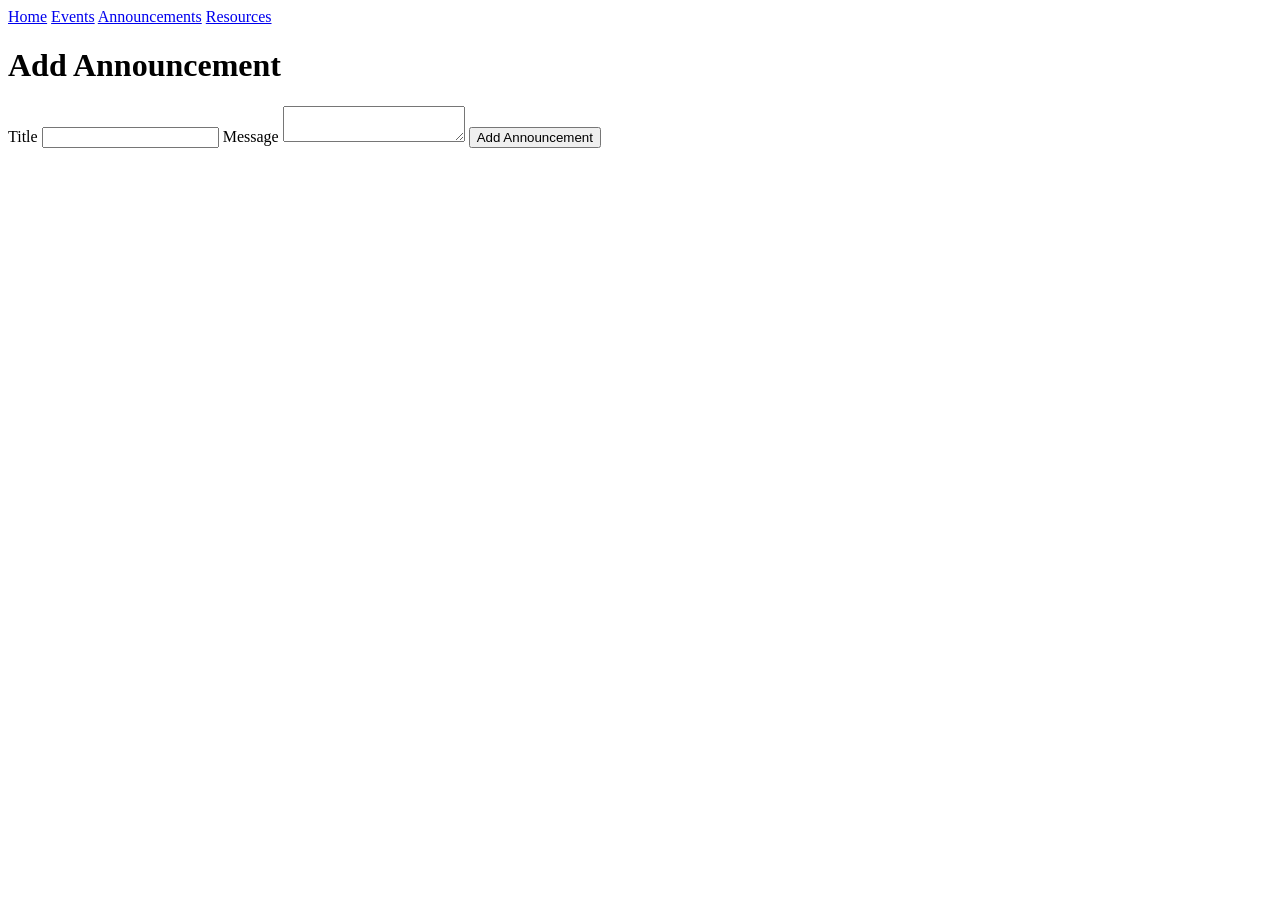
==== add-announcement.html @ 5383e266 "Add files via upload" ====
<!DOCTYPE html>
<html lang="en">
<head>
    <meta charset="UTF-8">
    <title>Add Announcement | UniConnect</title>
    <link rel="stylesheet" href="css/style.css">
</head>
<body>

<!-- NAVBAR -->
<nav>
    <a href="index.html">Home</a>
    <a href="dashboard.html">Events</a>
    <a href="announcements.html">Announcements</a>
    <a href="resources.html">Resources</a>
</nav>

<!-- PAGE CONTAINER -->
<div class="app-container">

    <h1>Add Announcement</h1>

    <div class="form-wrapper">
        <form id="announcementForm" class="form-card">

            <label>Title</label>
            <input type="text" id="title" required>

            <label>Message</label>
            <textarea id="message" required></textarea>

            <button type="submit">Add Announcement</button>

            <p id="status"></p>

        </form>
    </div>

</div>

<script src="script.js"></script>
</body>
</html>
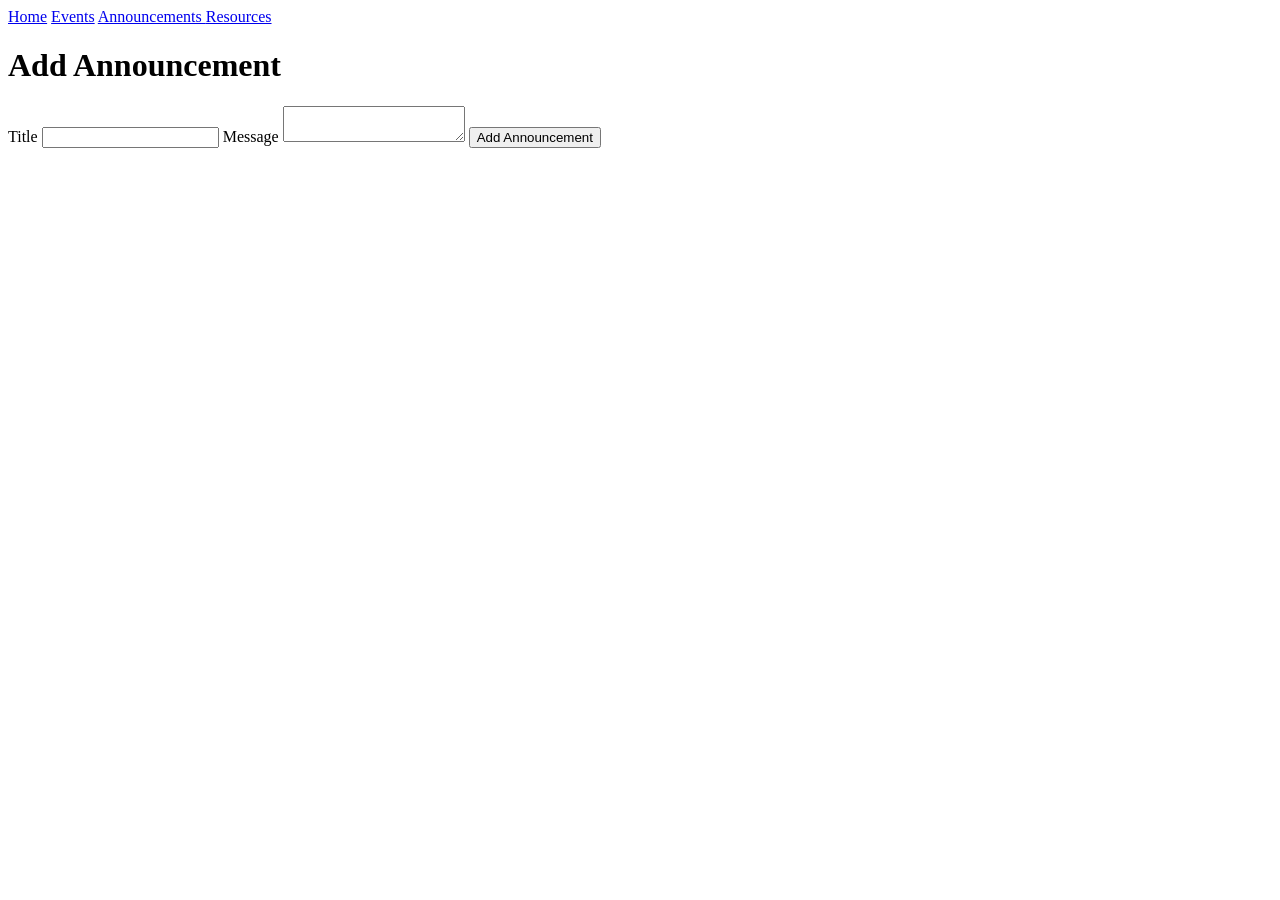
==== commit 184347dc: "UI Update UI navigation links" ====
--- a/add-announcement.html
+++ b/add-announcement.html
@@ -11,7 +11,7 @@
 <nav>
     <a href="index.html">Home</a>
     <a href="dashboard.html">Events</a>
-    <a href="announcements.html">Announcements</a>
+    <a href="announcements.html">Announcements </a>
     <a href="resources.html">Resources</a>
 </nav>
 
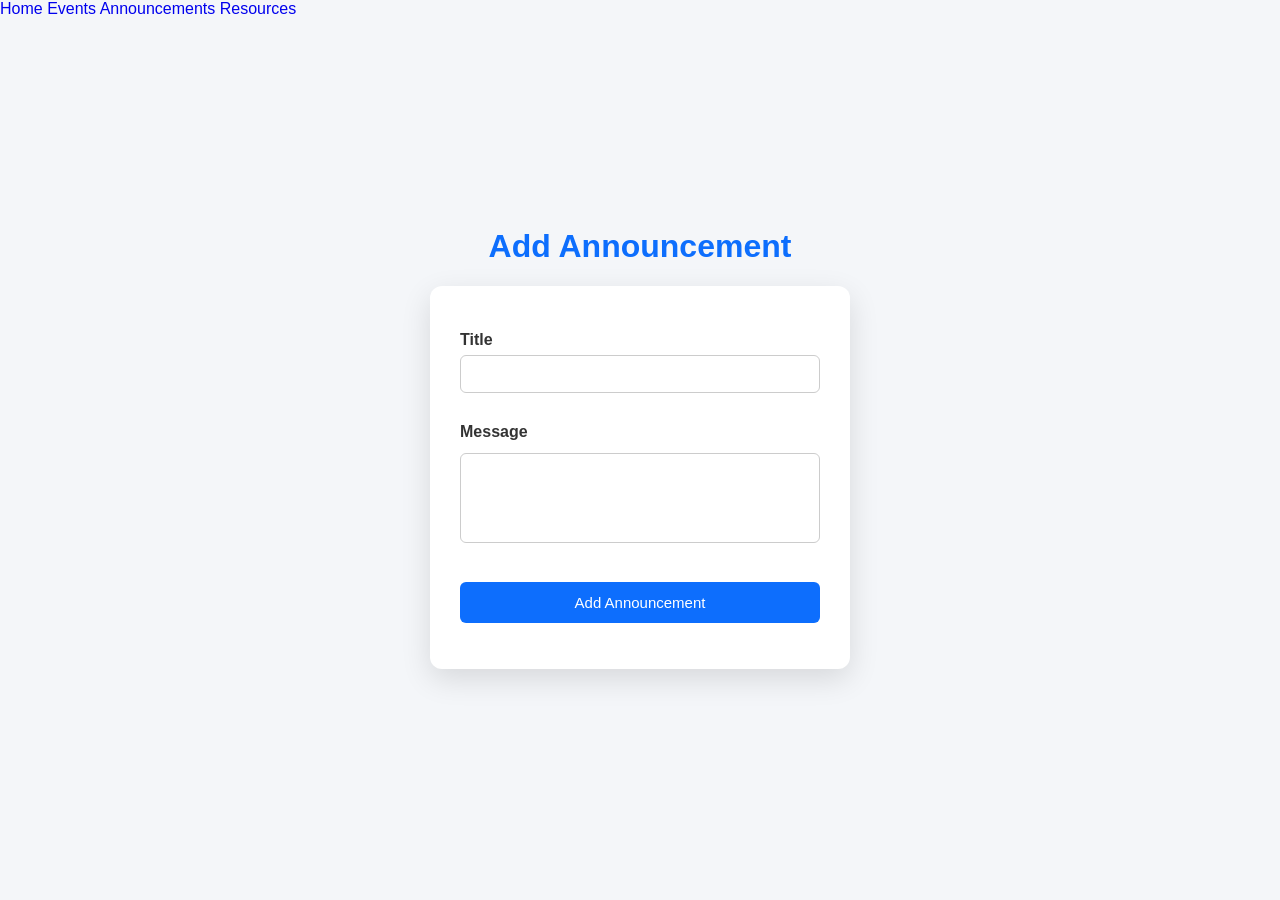
==== commit c7e12ba6: "CSS CSS Changing" ====
--- a/add-announcement.html
+++ b/add-announcement.html
@@ -3,7 +3,7 @@
 <head>
     <meta charset="UTF-8">
     <title>Add Announcement | UniConnect</title>
-    <link rel="stylesheet" href="css/style.css">
+    <link rel="stylesheet" href="./style.css">
 </head>
 <body>
 
--- a/style.css
+++ b/style.css
@@ -0,0 +1,383 @@
+/* =====================
+   GLOBAL STYLES
+===================== */
+* {
+  box-sizing: border-box;
+}
+
+body {
+  margin: 0;
+  font-family: "Segoe UI", Arial, sans-serif;
+  background: #f4f6f9; 
+  color: #333;
+}
+
+h1, h2, h3 {
+  color: #0d6efd;
+}
+
+a {
+  text-decoration: none;
+}
+
+/* =====================
+   NAVBAR
+===================== */
+.navbar {
+  background: linear-gradient(135deg, #0d6efd, #084298);
+  padding: 15px 30px;
+  display: flex;
+  align-items: center;
+}
+
+.navbar a {
+  color: white;
+  margin-right: 20px;
+  font-weight: 600;
+}
+
+.navbar a:hover {
+  text-decoration: underline;
+}
+
+/* =====================
+   CONTAINER
+===================== */
+.container {
+  max-width: 1200px;
+  margin: auto;
+  padding: 30px 20px;
+}
+
+/* =====================
+   HERO SECTION
+===================== */
+.hero {
+  background: linear-gradient(135deg, #0d6efd, #084298);
+  color: white;
+  padding: 70px 30px;
+  text-align: center;
+  border-radius: 10px;
+}
+
+.hero h1 {
+  font-size: 42px;
+  margin-bottom: 10px;
+  color: white;
+}
+
+.hero p {
+  font-size: 18px;
+  max-width: 700px;
+  margin: auto;
+}
+
+.hero-buttons {
+  margin-top: 25px;
+}
+
+.hero-buttons a {
+  display: inline-block;
+  background: white;
+  color: #0d6efd;
+  padding: 12px 22px;
+  margin: 5px;
+  border-radius: 6px;
+  font-weight: bold;
+}
+
+.hero-buttons a:hover {
+  background: #e6e6e6;
+}
+
+/* =====================
+   FEATURE CARDS
+===================== */
+.features {
+  display: grid;
+  grid-template-columns: repeat(auto-fit, minmax(250px, 1fr));
+  gap: 20px;
+  margin-top: 40px;
+}
+
+.card {
+  background: white;
+  padding: 25px;
+  border-radius: 10px;
+  box-shadow: 0 5px 15px rgba(0,0,0,0.08);
+  transition: transform 0.2s;
+}
+
+.card:hover {
+  transform: translateY(-5px);
+}
+
+.card h3 {
+  margin-top: 0;
+}
+
+/* =====================
+   TABLE STYLES
+===================== */
+table {
+  width: 100%;
+  border-collapse: collapse;
+  margin-top: 25px;
+  background: white;
+  border-radius: 8px;
+  overflow: hidden;
+}
+
+th {
+  background: #0d6efd;
+  color: white;
+  padding: 12px;
+}
+
+td {
+  padding: 12px;
+  border-bottom: 1px solid #ddd;
+}
+
+tr:hover {
+  background: #f1f5ff;
+}
+
+/* =====================
+   BUTTONS
+===================== */
+button {
+  background: #0d6efd;
+  color: white;
+  border: none;
+  padding: 7px 12px;
+  border-radius: 5px;
+  cursor: pointer;
+}
+
+button:hover {
+  background: #084298;
+}
+
+/* =====================
+   FORMS
+===================== */
+form {
+  background: white;
+  padding: 25px;
+  max-width: 450px;
+  border-radius: 10px;
+  box-shadow: 0 5px 15px rgba(0,0,0,0.08);
+}
+
+input, textarea {
+  width: 100%;
+  padding: 10px;
+  margin-bottom: 15px;
+  border-radius: 5px;
+  border: 1px solid #ccc;
+}
+
+/* =====================
+   FOOTER
+===================== */
+.footer {
+  background: #0d6efd;
+  color: white;
+  text-align: center;
+  padding: 15px;
+  margin-top: 40px;
+}
+/* ===== Page Actions ===== */
+.page-actions {
+  display: flex;
+  justify-content: space-between;
+  align-items: center;
+  margin: 20px 0;
+}
+
+.page-actions h2 {
+  margin: 0;
+  color: #0d6efd;
+}
+
+.btn {
+  background: #0d6efd;
+  color: white;
+  padding: 10px 16px;
+  text-decoration: none;
+  border-radius: 6px;
+  font-weight: bold;
+}
+
+.btn:hover {
+  background: #084298;
+}
+/* =========================
+   PAGE CONTAINER
+========================= */
+.app-container {
+    min-height: calc(100vh - 60px);
+    display: flex;
+    flex-direction: column;
+    align-items: center;
+    justify-content: center;
+    padding: 40px 20px;
+}
+
+/* =========================
+   FORM CENTER WRAPPER
+========================= */
+.form-wrapper {
+    width: 100%;
+    display: flex;
+    justify-content: center;
+    align-items: center;
+}
+
+/* =========================
+   FORM CARD (CENTERED)
+========================= */
+.form-card {
+    width: 100%;
+    max-width: 420px;
+    background: #ffffff;
+    padding: 30px;
+    border-radius: 12px;
+    box-shadow: 0 10px 30px rgba(0,0,0,0.12);
+    animation: slideUp 0.6s ease;
+}
+
+/* =========================
+   FORM INPUTS
+========================= */
+.form-card label {
+    font-weight: 600;
+    margin-top: 15px;
+    display: block;
+}
+
+.form-card input,
+.form-card textarea {
+    width: 100%;
+    padding: 10px 12px;
+    margin-top: 6px;
+    border-radius: 6px;
+    border: 1px solid #ccc;
+    font-size: 14px;
+}
+
+.form-card textarea {
+    resize: none;
+    height: 90px;
+}
+
+/* =========================
+   BUTTON
+========================= */
+.form-card button {
+    width: 100%;
+    margin-top: 20px;
+    padding: 12px;
+    background: #0d6efd;
+    color: white;
+    border: none;
+    border-radius: 6px;
+    font-size: 15px;
+    cursor: pointer;
+    transition: 0.3s;
+}
+
+.form-card button:hover {
+    background: #084298;
+    transform: translateY(-2px);
+}
+
+/* =========================
+   MESSAGE
+========================= */
+#message {
+    margin-top: 12px;
+    font-weight: 600;
+    text-align: center;
+}
+
+/* =========================
+   SLIDE ANIMATION
+========================= */
+@keyframes slideUp {
+    from {
+        opacity: 0;
+        transform: translateY(40px);
+    }
+    to {
+        opacity: 1;
+        transform: translateY(0);
+    }
+}
+/* =====================
+   DASHBOARD LAYOUT
+===================== */
+.dashboard-grid {
+  display: grid;
+  grid-template-columns: 1.2fr 2fr;
+  gap: 30px;
+  align-items: center;
+  margin-top: 40px;
+}
+
+/* STATS INLINE */
+.stats-container {
+  display: flex;
+  justify-content: space-between;
+  gap: 20px;
+}
+
+/* STAT CARDS */
+.stat-card {
+  width: 220px;
+  background: linear-gradient(135deg, #0d6efd, #084298);
+  color: white;
+  padding: 25px;
+  border-radius: 12px;
+  text-align: center;
+  box-shadow: 0 10px 25px rgba(0,0,0,0.15);
+  transition: transform 0.3s;
+}
+
+.stat-card:hover {
+  transform: translateY(-6px);
+}
+
+.stat-card h3 {
+  color: white;
+  font-size: 18px;
+  margin-bottom: 10px;
+}
+
+.stat-card p {
+  font-size: 36px;
+  font-weight: bold;
+  margin: 0;
+}
+
+/* CHART */
+.chart-container {
+  background: white;
+  padding: 25px;
+  border-radius: 12px;
+  box-shadow: 0 10px 25px rgba(0,0,0,0.08);
+  text-align: center;
+}
+
+/* RESPONSIVE */
+@media (max-width: 900px) {
+  .dashboard-grid {
+    grid-template-columns: 1fr;
+  }
+
+  .stats-container {
+    justify-content: center;
+    flex-wrap: wrap;
+  }
+}
